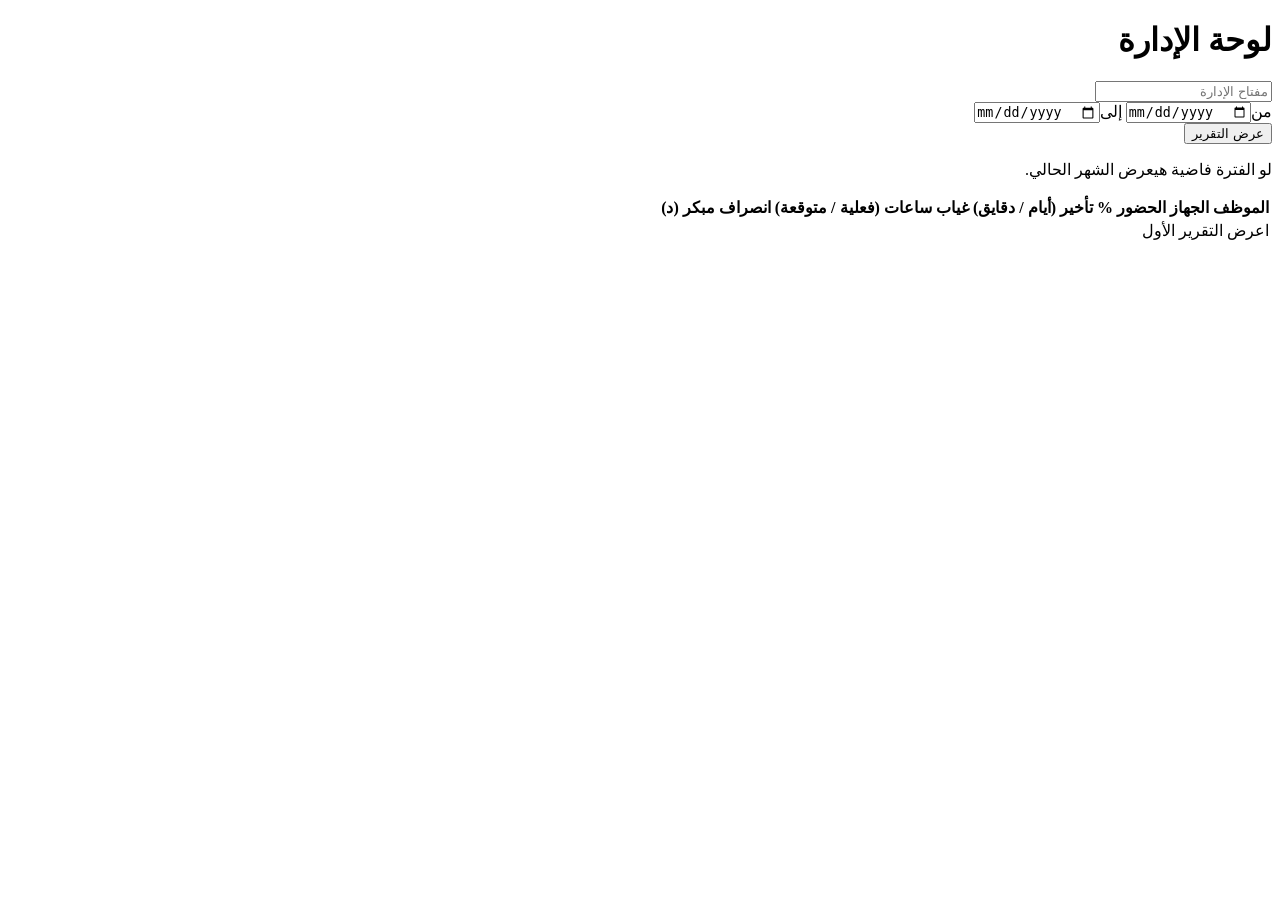
==== admin.html @ b4d0d69a "Add files via upload" ====
<!DOCTYPE html>
<html lang="ar" dir="rtl">
<head>
<meta charset="UTF-8">
<meta name="viewport" content="width=device-width, initial-scale=1">
<title>لوحة الإدارة</title>
<link href="https://fonts.googleapis.com/css2?family=Cairo:wght@400;600;700&display=swap" rel="stylesheet">
<link rel="stylesheet" href="css/style.css">
</head>
<body>
<div class="admin">
  <h1>لوحة الإدارة</h1>

  <div class="card">
    <div class="form">
      <input id="key" type="password" placeholder="مفتاح الإدارة">
      <div class="btn-row">
        <label class="field">من<input id="from" type="date"></label>
        <label class="field">إلى<input id="to" type="date"></label>
      </div>
      <button class="btn btn-primary" id="loadBtn">عرض التقرير</button>
    </div>
    <p class="muted small">لو الفترة فاضية هيعرض الشهر الحالي.</p>
  </div>

  <div class="card table-wrap">
    <table>
      <thead>
        <tr>
          <th>الموظف</th><th>الجهاز</th><th>الحضور %</th><th>تأخير (أيام / دقايق)</th>
          <th>غياب</th><th>ساعات (فعلية / متوقعة)</th><th>انصراف مبكر (د)</th><th></th>
        </tr>
      </thead>
      <tbody id="rows"><tr><td colspan="8" class="empty">اعرض التقرير الأول</td></tr></tbody>
    </table>
  </div>
</div>

<div class="busy" id="busy" hidden>
  <div class="spinner"></div>
  <p id="busyText">جاري التحميل...</p>
</div>
<div class="toast" id="toast"></div>

<script src="js/config.js"></script>
<script src="js/device.js"></script>
<script src="js/api.js"></script>
<script src="js/ui.js"></script>
<script>
// ملاحظة: $ و esc و toast و busy كلهم جايين من ui.js، فمش محتاجين نعرّفهم هنا تاني
const keyInput = document.querySelector('#key');
keyInput.value = sessionStorage.getItem('adminKey') || '';

document.querySelector('#loadBtn').addEventListener('click', async () => {
  const adminKey = keyInput.value.trim();
  if (!adminKey) return toast('اكتب مفتاح الإدارة', true);
  sessionStorage.setItem('adminKey', adminKey);

  busy(true, 'جاري تحميل التقرير...');
  try {
    const r = await api('adminReport', { adminKey, from: $('#from').value, to: $('#to').value });
    if (!r.ok) throw new Error(r.error);
    render(r.items, adminKey);
  } catch (err) {
    toast(err.message, true);
  } finally {
    busy(false);
  }
});

function render(items, adminKey) {
  const tbody = $('#rows');
  if (!items.length) {
    tbody.innerHTML = '<tr><td colspan="8" class="empty">لا يوجد موظفين نشطين</td></tr>';
    return;
  }
  tbody.innerHTML = items.map(e => {
    const s = e.summary;
    return `<tr>
      <td><b>${esc(e.name)}</b><br><small>${esc(e.code)} • ${esc(e.shiftStart)}</small></td>
      <td>${esc(e.deviceModel || '—')}</td>
      <td>${s.attendancePct}%</td>
      <td>${s.lateDays} / ${s.lateMinutes}</td>
      <td>${s.absentDays}</td>
      <td>${s.workedHours} / ${s.expectedHours}</td>
      <td>${s.earlyMinutes}</td>
      <td>${e.bound ? `<button class="mini" data-reset="${esc(e.id)}" data-key="${esc(adminKey)}">فك الجهاز</button>` : ''}</td>
    </tr>`;
  }).join('');
}

$('#rows').addEventListener('click', async e => {
  const btn = e.target.closest('[data-reset]');
  if (!btn) return;
  if (!confirm('تفك ربط الجهاز لهذا الموظف؟')) return;
  busy(true, 'جاري فك الربط...');
  try {
    const r = await api('resetDevice', { adminKey: btn.dataset.key, targetId: btn.dataset.reset });
    if (!r.ok) throw new Error(r.error);
    toast('تم فك ربط الجهاز');
    document.querySelector('#loadBtn').click();
  } catch (err) {
    toast(err.message, true);
  } finally {
    busy(false);
  }
});
</script>
</body>
</html>
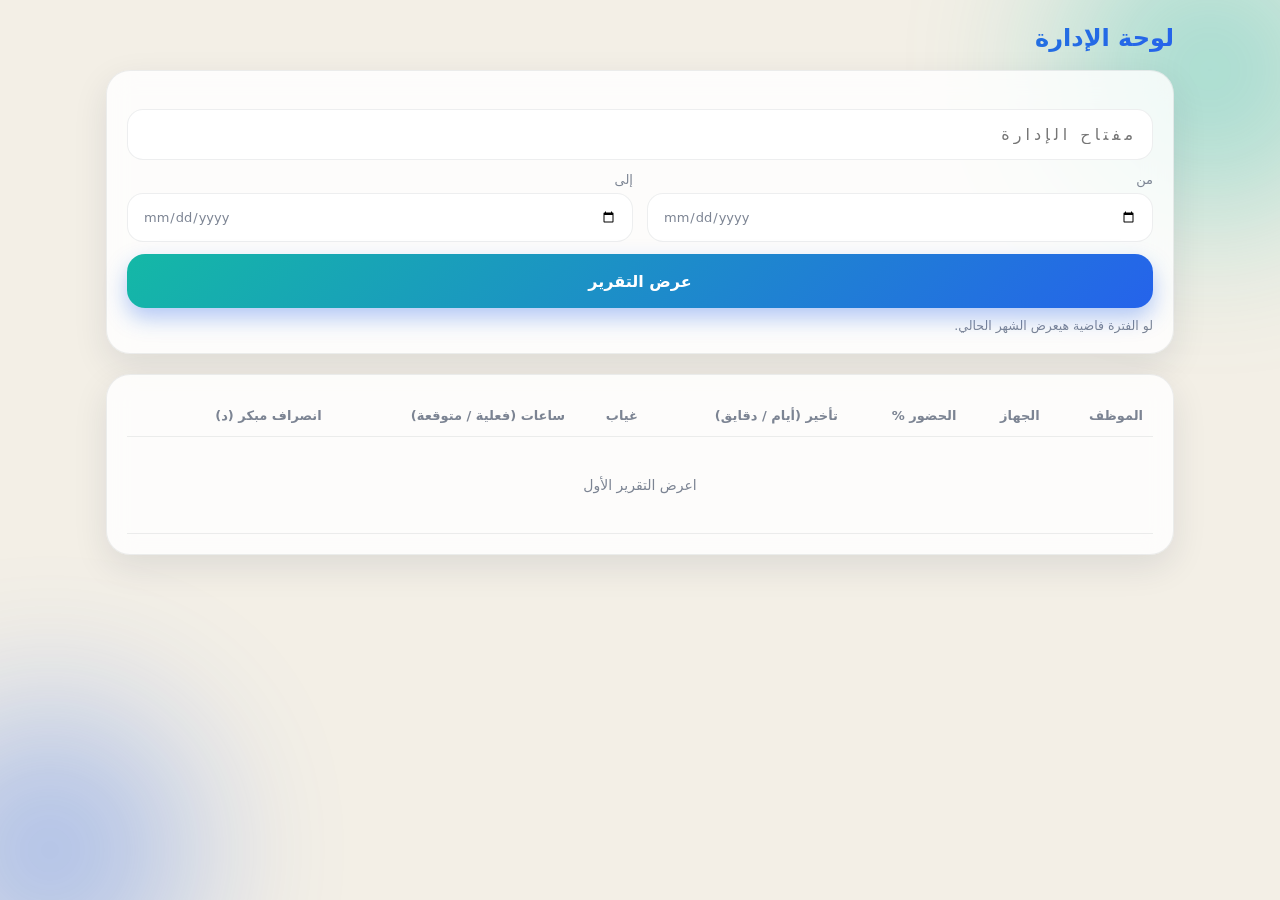
==== commit 6e554f9c: "Add files via upload" ====
--- a/admin.html
+++ b/admin.html
@@ -5,7 +5,206 @@
 <meta name="viewport" content="width=device-width, initial-scale=1">
 <title>لوحة الإدارة</title>
 <link href="https://fonts.googleapis.com/css2?family=Cairo:wght@400;600;700&display=swap" rel="stylesheet">
-<link rel="stylesheet" href="css/style.css">
+<style>
+:root{
+  --bg:#f3efe6; --card:rgba(255,255,255,.82); --solid:#fff; --ink:#1d2330; --muted:#7c8493;
+  --teal:#14b8a6; --teal-d:#0f766e; --blue:#2563eb; --orange:#f97316; --red:#ef4444; --green:#16a34a;
+  --line:rgba(30,40,60,.08); --shadow:0 12px 34px rgba(30,40,70,.10);
+  --g1:linear-gradient(135deg,#14b8a6,#2563eb); --g-in:linear-gradient(135deg,#10b981,#14b8a6);
+  --g-out:linear-gradient(135deg,#fb923c,#ef4444);
+}
+@media (prefers-color-scheme:dark){:root{
+  --bg:#0d1220; --card:rgba(26,33,52,.82); --solid:#1a2134; --ink:#eef1f8; --muted:#97a0b5;
+  --line:rgba(255,255,255,.08); --shadow:0 12px 34px rgba(0,0,0,.4)}}
+*{box-sizing:border-box;margin:0;padding:0;-webkit-tap-highlight-color:transparent}
+[hidden]{display:none!important}
+body{font-family:'Cairo',system-ui,sans-serif;background:var(--bg);color:var(--ink);min-height:100vh;overflow-x:hidden}
+body::before,body::after{content:"";position:fixed;z-index:-1;border-radius:50%;filter:blur(80px);opacity:.35}
+body::before{width:300px;height:300px;background:#14b8a6;top:-80px;right:-80px}
+body::after{width:280px;height:280px;background:#2563eb;bottom:-90px;left:-90px}
+button,input,select,textarea{font:inherit;color:inherit}
+button{position:relative;overflow:hidden}
+
+#app{max-width:440px;margin:0 auto;min-height:100vh;padding:18px 16px 124px}
+.view{display:none}
+.view.active{display:block}
+.view.active>*{animation:rise .5s cubic-bezier(.2,.8,.2,1) both}
+.view.active>*:nth-child(2){animation-delay:.06s}.view.active>*:nth-child(3){animation-delay:.12s}
+.view.active>*:nth-child(4){animation-delay:.18s}.view.active>*:nth-child(5){animation-delay:.24s}
+@keyframes rise{from{opacity:0;transform:translateY(18px)}to{opacity:1;transform:none}}
+.guest .bottomnav{display:none}
+
+.glass,.card{background:var(--card);backdrop-filter:blur(14px);-webkit-backdrop-filter:blur(14px);
+  border:1px solid var(--line);border-radius:24px;box-shadow:var(--shadow)}
+.card{padding:20px;margin-bottom:20px}
+.card h3{font-size:16px;margin-bottom:14px}
+.section{font-size:16px;font-weight:700;margin:6px 2px 12px}
+.muted{color:var(--muted);font-size:14px}.small{font-size:12.5px;margin-top:10px}
+
+/* Hero */
+.hero{background:var(--g1);color:#fff;border-radius:30px;padding:20px;margin-bottom:20px;position:relative;overflow:hidden;
+  box-shadow:0 18px 40px rgba(37,99,235,.35)}
+.hero::before,.hero::after{content:"";position:absolute;border-radius:50%;background:rgba(255,255,255,.12)}
+.hero::before{width:190px;height:190px;top:-70px;left:-50px}
+.hero::after{width:120px;height:120px;bottom:-40px;right:-20px}
+.hero>*{position:relative;z-index:1}
+.hero-top{display:flex;align-items:center;gap:12px}
+.hello{flex:1}.hello p{opacity:.85;font-size:13px}.hello h2{font-size:17px;font-weight:700}
+.clock{font-size:54px;font-weight:700;letter-spacing:1px;text-align:center;margin-top:16px;direction:ltr;
+  font-variant-numeric:tabular-nums;text-shadow:0 4px 18px rgba(0,0,0,.2)}
+.date{text-align:center;opacity:.9;font-size:14px}
+.chip{display:block;width:max-content;margin:14px auto 0;padding:7px 16px;border-radius:99px;
+  background:rgba(255,255,255,.2);backdrop-filter:blur(8px);font-size:13px;font-weight:600}
+.chip.in{background:rgba(16,185,129,.9)}.chip.out{background:rgba(249,115,22,.9)}
+.chip::before{content:"";display:inline-block;width:8px;height:8px;border-radius:50%;background:#fff;margin-inline-end:8px;
+  animation:pulse 1.6s infinite}
+@keyframes pulse{50%{opacity:.3;transform:scale(1.6)}}
+
+.avatar{width:50px;height:50px;border-radius:50%;overflow:hidden;flex:none;display:grid;place-items:center;
+  background:rgba(255,255,255,.25);color:#fff;font-weight:700;border:2px solid rgba(255,255,255,.6)}
+.avatar img{width:100%;height:100%;object-fit:cover}
+.avatar.big{width:92px;height:92px;font-size:30px;margin:0 auto 12px;background:var(--g1);border-color:var(--solid)}
+.drawer .avatar{background:var(--g1)}
+
+.icon-btn{width:44px;height:44px;border-radius:15px;border:0;background:rgba(255,255,255,.2);color:inherit;
+  display:grid;place-items:center;cursor:pointer;flex:none;backdrop-filter:blur(8px)}
+.subbar .icon-btn{background:var(--card);box-shadow:var(--shadow)}
+.icon-btn svg{width:20px;height:20px}
+.topbar,.subbar{display:flex;align-items:center;gap:12px;margin-bottom:20px}
+.subbar h2{font-size:19px}
+
+/* Buttons */
+.btn{height:54px;border-radius:18px;border:1.5px solid var(--line);background:var(--solid);font-weight:700;font-size:16px;
+  cursor:pointer;transition:transform .15s,box-shadow .2s,opacity .2s;width:100%;display:flex;align-items:center;justify-content:center;gap:8px}
+.btn svg{width:22px;height:22px}
+.btn:active{transform:scale(.96)}
+.btn:disabled{opacity:.4;cursor:not-allowed;filter:grayscale(.6)}
+.btn-primary{background:var(--g1);border:0;color:#fff;box-shadow:0 10px 22px rgba(37,99,235,.35)}
+.btn-outline{background:transparent}
+.btn-row{display:grid;grid-template-columns:1fr 1fr;gap:14px}
+.punch .btn{height:92px;flex-direction:column;border:0;color:#fff;font-size:18px;border-radius:24px;gap:6px}
+.punch .btn svg{width:30px;height:30px}
+.punch .btn-in{background:var(--g-in);box-shadow:0 12px 26px rgba(16,185,129,.4)}
+.punch .btn-out{background:var(--g-out);box-shadow:0 12px 26px rgba(249,115,22,.4)}
+.punch .btn:not(:disabled):not(:active){animation:float 3s ease-in-out infinite}
+.punch .btn-out:not(:disabled){animation-delay:.4s}
+@keyframes float{50%{transform:translateY(-3px)}}
+.hints{display:grid;grid-template-columns:1fr 1fr;gap:12px;margin-top:12px;font-size:12.5px;color:var(--muted);text-align:center;min-height:18px}
+.ripple{position:absolute;border-radius:50%;background:rgba(255,255,255,.5);transform:scale(0);animation:rp .6s linear;pointer-events:none}
+@keyframes rp{to{transform:scale(4);opacity:0}}
+
+/* Stats */
+.sumrow{display:flex;align-items:center;gap:18px}
+.ring{width:112px;height:112px;flex:none;position:relative}
+.ring svg{width:100%;height:100%;transform:rotate(-90deg)}
+.ring circle{fill:none;stroke-width:10;stroke-linecap:round}
+.ring .bg{stroke:var(--line)}
+.ring .fg{stroke:url(#rg);stroke-dasharray:264;stroke-dashoffset:264;transition:stroke-dashoffset 1.2s cubic-bezier(.2,.8,.2,1)}
+.ring b{position:absolute;inset:0;display:grid;place-items:center;font-size:22px}
+.stats{flex:1;display:grid;grid-template-columns:1fr 1fr;gap:10px}
+.stat{background:var(--solid);border:1px solid var(--line);border-radius:16px;padding:10px;text-align:center;display:flex;flex-direction:column;gap:2px}
+.stat b{font-size:19px;background:var(--g1);-webkit-background-clip:text;background-clip:text;color:transparent}
+.stat span{font-size:12px;color:var(--muted)}.stat small{font-size:10.5px;color:var(--muted)}
+
+.grid{display:grid;grid-template-columns:1fr 1fr;gap:14px}
+.qcard{position:relative;height:112px;border:1px solid var(--line);border-radius:24px;background:var(--card);backdrop-filter:blur(14px);
+  box-shadow:var(--shadow);display:flex;flex-direction:column;align-items:center;justify-content:center;gap:10px;
+  font-weight:600;cursor:pointer;transition:transform .2s;color:var(--ink)}
+.qcard:active{transform:scale(.95)}
+.qcard [data-ic]{width:46px;height:46px;border-radius:16px;display:grid;place-items:center;color:#fff}
+.qcard:nth-child(1) [data-ic]{background:var(--g-in)}.qcard:nth-child(2) [data-ic]{background:linear-gradient(135deg,#8b5cf6,#6366f1)}
+.qcard:nth-child(3) [data-ic]{background:var(--g-out)}.qcard:nth-child(4) [data-ic]{background:linear-gradient(135deg,#0ea5e9,#2563eb)}
+.qcard svg{width:24px;height:24px}
+.badge{position:absolute;top:10px;inset-inline-end:12px;min-width:24px;height:24px;border-radius:12px;background:var(--red);
+  color:#fff;font-size:12px;display:grid;place-items:center;padding:0 6px;box-shadow:0 4px 10px rgba(239,68,68,.5);animation:pulse 2s infinite}
+
+/* Bottom nav */
+.bottomnav{position:fixed;bottom:14px;left:50%;transform:translateX(-50%);width:min(408px,calc(100% - 32px));height:70px;
+  background:var(--card);backdrop-filter:blur(18px);border:1px solid var(--line);border-radius:28px;
+  box-shadow:0 14px 36px rgba(20,30,60,.22);display:flex;align-items:center;justify-content:space-around;z-index:20}
+.bottomnav button{background:none;border:0;width:60px;height:50px;color:var(--muted);display:grid;place-items:center;cursor:pointer;border-radius:16px}
+.bottomnav button:active{background:var(--line)}
+.bottomnav svg{width:25px;height:25px}
+.bottomnav .fab{width:64px;height:64px;border-radius:50%;background:var(--g1);color:#fff;margin-top:-34px;
+  box-shadow:0 12px 26px rgba(37,99,235,.5);border:4px solid var(--bg)}
+.bottomnav .fab svg{width:28px;height:28px;color:#fff}
+
+/* Drawer */
+.overlay{position:fixed;inset:0;background:rgba(10,15,30,.5);backdrop-filter:blur(3px);opacity:0;pointer-events:none;transition:.3s;z-index:30}
+.overlay.show{opacity:1;pointer-events:auto}
+.drawer{position:fixed;top:0;bottom:0;right:0;width:min(330px,86%);background:var(--bg);padding:28px 16px;
+  transform:translateX(105%);transition:transform .35s cubic-bezier(.2,.8,.2,1);z-index:40;display:flex;flex-direction:column;
+  box-shadow:-20px 0 50px rgba(0,0,0,.25);border-radius:30px 0 0 30px}
+.drawer.open{transform:none}
+.dhead{display:flex;align-items:center;gap:12px;margin-bottom:24px;padding:14px;border-radius:22px;background:var(--card)}
+.dhead h3{font-size:16px}
+.menu{display:flex;flex-direction:column;gap:4px;flex:1;overflow:auto}
+.menu button{width:100%;display:flex;align-items:center;gap:14px;padding:13px 14px;border:0;background:transparent;
+  border-radius:16px;font-size:15px;cursor:pointer;text-align:start;transition:.2s}
+.menu button:active,.menu button:hover{background:var(--card);transform:translateX(-4px)}
+.menu [data-ic]{width:38px;height:38px;border-radius:12px;display:grid;place-items:center;background:var(--card);color:var(--teal-d)}
+.menu svg{width:20px;height:20px}
+.menu button:last-child{color:var(--red)}.menu button:last-child [data-ic]{color:var(--red)}
+.version{text-align:center;color:var(--teal-d);font-size:13px;direction:ltr;padding-top:10px}
+
+/* Lists */
+.list{display:flex;flex-direction:column;gap:12px}
+.item{display:flex;align-items:center;gap:12px;background:var(--card);backdrop-filter:blur(12px);border:1px solid var(--line);
+  border-radius:20px;padding:14px;box-shadow:var(--shadow);animation:rise .4s both}
+.item-ic{width:46px;height:46px;border-radius:15px;background:var(--g-in);color:#fff;display:grid;place-items:center;flex:none}
+.item-ic svg{width:21px;height:21px}.item-ic.out{background:var(--g-out)}
+.grow{flex:1;min-width:0}.grow b{display:block;font-size:15px;margin-bottom:2px}
+.grow small{display:block;color:var(--muted);font-size:12.5px;overflow:hidden;text-overflow:ellipsis;white-space:nowrap}
+.tag{font-size:12px;background:rgba(16,185,129,.15);padding:5px 11px;border-radius:10px;color:var(--green);font-weight:600;flex:none}
+.tag.warn{background:rgba(249,115,22,.15);color:var(--orange)}
+.empty{text-align:center;color:var(--muted);padding:40px 10px}
+#newReqBtn{margin-bottom:16px}
+
+.info{display:grid;gap:10px;margin-top:18px}
+.info div{display:flex;justify-content:space-between;background:var(--solid);border:1px solid var(--line);border-radius:16px;padding:13px 15px}
+.info span{color:var(--muted);font-size:14px}.info b{font-size:14px}
+
+/* Login */
+.login{min-height:88vh;display:grid;place-items:center}
+.login-card{width:100%;max-width:380px;text-align:center;padding:30px 22px}
+.login-card h1{font-size:25px;margin-bottom:6px}
+.logo{width:76px;height:76px;margin:0 auto 16px;border-radius:26px;background:var(--g1);color:#fff;display:grid;place-items:center;
+  box-shadow:0 14px 30px rgba(37,99,235,.45);animation:float 3s ease-in-out infinite}
+.logo svg{width:36px;height:36px}
+.form{display:flex;flex-direction:column;gap:12px;margin-top:18px}
+input,select,textarea{width:100%;padding:15px;border-radius:16px;border:1.5px solid var(--line);background:var(--solid);outline:none;transition:.2s}
+input:focus,select:focus,textarea:focus{border-color:var(--teal);box-shadow:0 0 0 4px rgba(20,184,166,.18)}
+textarea{resize:vertical}input[type=password]{letter-spacing:4px}
+.field{display:flex;flex-direction:column;gap:6px;font-size:13px;color:var(--muted)}
+
+.sheet-wrap{position:fixed;inset:0;background:rgba(10,15,30,.5);backdrop-filter:blur(3px);display:none;align-items:flex-end;justify-content:center;z-index:50}
+.sheet-wrap.show{display:flex}
+.sheet{background:var(--bg);width:100%;max-width:440px;border-radius:30px 30px 0 0;padding:24px 20px 30px;animation:up .35s cubic-bezier(.2,.8,.2,1)}
+@keyframes up{from{transform:translateY(60px);opacity:0}}
+.sheet h3{margin-bottom:4px;font-size:18px}
+
+.toast{position:fixed;top:18px;left:50%;transform:translate(-50%,-140px);background:var(--ink);color:var(--bg);
+  padding:13px 20px;border-radius:18px;font-size:14px;font-weight:600;z-index:99;transition:transform .4s cubic-bezier(.2,.8,.2,1);
+  max-width:90%;text-align:center;box-shadow:0 14px 34px rgba(0,0,0,.3)}
+.toast.show{transform:translate(-50%,0)}.toast.err{background:#dc2626;color:#fff}
+.busy{position:fixed;inset:0;background:rgba(10,15,30,.45);backdrop-filter:blur(6px);display:flex;flex-direction:column;
+  align-items:center;justify-content:center;gap:14px;z-index:90;font-weight:600;color:#fff}
+.spinner{width:48px;height:48px;border:4px solid rgba(255,255,255,.3);border-top-color:#fff;border-radius:50%;animation:spin .8s linear infinite}
+@keyframes spin{to{transform:rotate(360deg)}}
+
+/* Admin */
+.admin{max-width:1100px;margin:0 auto;padding:24px 16px}
+.admin h1{font-size:24px;margin-bottom:18px;background:var(--g1);-webkit-background-clip:text;background-clip:text;color:transparent}
+.table-wrap{overflow-x:auto}
+table{width:100%;border-collapse:collapse;font-size:14px}
+th,td{padding:13px 10px;border-bottom:1px solid var(--line);text-align:start;vertical-align:middle}
+th{color:var(--muted);font-weight:600;font-size:13px;white-space:nowrap}
+tbody tr:hover{background:var(--line)}
+.mini{padding:8px 12px;border-radius:10px;border:1px solid var(--line);background:var(--solid);cursor:pointer;font-size:13px}
+.mini:hover{border-color:var(--red);color:var(--red)}
+@media (prefers-reduced-motion:reduce){*{animation:none!important;transition:none!important}}
+
+</style>
 </head>
 <body>
 <div class="admin">
@@ -41,11 +240,140 @@
   <p id="busyText">جاري التحميل...</p>
 </div>
 <div class="toast" id="toast"></div>
-
-<script src="js/config.js"></script>
-<script src="js/device.js"></script>
-<script src="js/api.js"></script>
-<script src="js/ui.js"></script>
+<script>
+// ضع هنا رابط Web App بتاع Apps Script (بعد Deploy)
+const CONFIG = {
+  API_URL: 'https://script.google.com/macros/s/AKfycbyk39spHiuA5EM5tqOX-6JwND_vV5ZJsB-PcnGDjaSRjhNiVBAwotqXuGyYipDhf-ffHg/exec',
+  STATUS_PENDING: 'قيد المراجعة',
+  TASK_DONE: 'مكتملة'
+};
+
+// معرّف ثابت للمتصفح على الجهاز ده (بيتخزن في localStorage)
+function getDeviceId() {
+  let id = localStorage.getItem('deviceId');
+  if (!id) {
+    id = (crypto.randomUUID ? crypto.randomUUID() : Date.now().toString(36) + Math.random().toString(36).slice(2));
+    localStorage.setItem('deviceId', id);
+  }
+  return id;
+}
+
+// موديل الموبايل من الـ User-Agent (مثال: SM-S918B)
+function getDeviceModel() {
+  const ua = navigator.userAgent;
+  const m = ua.match(/Android[^;]*;\s*([^;)]+?)\s*(?:Build|\))/i);
+  if (m && m[1] && m[1] !== 'K') return m[1].trim();
+  if (/iPhone/i.test(ua)) return 'iPhone';
+  if (/Windows/i.test(ua)) return 'Windows PC';
+  return 'Unknown';
+}
+
+// كل طلب بيبعت معاه معرّف الجهاز والموديل تلقائياً
+async function api(action, params = {}) {
+  const url = new URL(CONFIG.API_URL);
+  url.searchParams.set('action', action);
+  url.searchParams.set('deviceId', getDeviceId());
+  url.searchParams.set('deviceModel', getDeviceModel());
+  Object.entries(params).forEach(([k, v]) => {
+    if (v !== undefined && v !== null) url.searchParams.set(k, v);
+  });
+
+  let res;
+  try {
+    res = await fetch(url);
+  } catch {
+    throw new Error('تعذر الاتصال بالسيرفر، تأكد من الإنترنت');
+  }
+  if (!res.ok) throw new Error('السيرفر بيرجع خطأ');
+  return res.json();
+}
+
+function getPosition() {
+  return new Promise((resolve, reject) => {
+    if (!navigator.geolocation) return reject(new Error('المتصفح لا يدعم تحديد الموقع'));
+    navigator.geolocation.getCurrentPosition(
+      p => resolve(p.coords),
+      err => reject(new Error(
+        err.code === 1 ? 'يرجى السماح بصلاحية الموقع للمتصفح' :
+        err.code === 2 ? 'تعذر تحديد موقعك، تأكد إن GPS مفعّل' :
+        'انتهت مهلة تحديد الموقع، حاول مرة أخرى'
+      )),
+      { enableHighAccuracy: true, timeout: 20000, maximumAge: 0 }
+    );
+  });
+}
+
+const $ = s => document.querySelector(s);
+
+const esc = s => String(s ?? '').replace(/[&<>"']/g, c =>
+  ({ '&': '&amp;', '<': '&lt;', '>': '&gt;', '"': '&quot;', "'": '&#39;' }[c]));
+
+const P = {
+  home: '<path d="M3 11l9-8 9 8v9a1 1 0 0 1-1 1h-5v-6H9v6H4a1 1 0 0 1-1-1z"/>',
+  menu: '<path d="M3 6h18M3 12h18M3 18h18"/>',
+  plus: '<path d="M12 5v14M5 12h14"/>',
+  bell: '<path d="M18 8a6 6 0 0 0-12 0c0 7-3 9-3 9h18s-3-2-3-9"/><path d="M13.7 21a2 2 0 0 1-3.4 0"/>',
+  clock: '<circle cx="12" cy="12" r="9"/><path d="M12 7v5l3 2"/>',
+  login: '<path d="M15 3h4a2 2 0 0 1 2 2v14a2 2 0 0 1-2 2h-4M10 17l5-5-5-5M15 12H3"/>',
+  logout: '<path d="M9 21H5a2 2 0 0 1-2-2V5a2 2 0 0 1 2-2h4M16 17l5-5-5-5M21 12H9"/>',
+  doc: '<path d="M14 2H6a2 2 0 0 0-2 2v16a2 2 0 0 0 2 2h12a2 2 0 0 0 2-2V8z"/><path d="M14 2v6h6M8 13h8M8 17h8"/>',
+  task: '<path d="M9 11l3 3L22 4"/><path d="M21 12v7a2 2 0 0 1-2 2H5a2 2 0 0 1-2-2V5a2 2 0 0 1 2-2h11"/>',
+  user: '<circle cx="12" cy="8" r="4"/><path d="M4 21a8 8 0 0 1 16 0"/>',
+  globe: '<circle cx="12" cy="12" r="9"/><path d="M3 12h18M12 3a14 14 0 0 1 0 18M12 3a14 14 0 0 0 0 18"/>',
+  leave: '<rect x="3" y="4" width="18" height="18" rx="2"/><path d="M16 2v4M8 2v4M3 10h18"/>',
+  money: '<rect x="2" y="6" width="20" height="12" rx="2"/><circle cx="12" cy="12" r="2.5"/>',
+  back: '<path d="M9 18l6-6-6-6"/>'
+};
+
+const ic = n => `<svg viewBox="0 0 24 24" fill="none" stroke="currentColor" stroke-width="2"
+  stroke-linecap="round" stroke-linejoin="round" aria-hidden="true">${P[n] || ''}</svg>`;
+
+function paintIcons(root = document) {
+  root.querySelectorAll('[data-ic]').forEach(el => el.innerHTML = ic(el.dataset.ic));
+}
+
+function toast(msg, isErr = false) {
+  const t = $('#toast');
+  if (!t) return alert(msg);
+  t.textContent = msg;
+  t.classList.toggle('err', isErr);
+  t.classList.add('show');
+  clearTimeout(toast.timer);
+  toast.timer = setTimeout(() => t.classList.remove('show'), 3500);
+}
+
+function busy(on, text = 'جاري التحميل...') {
+  const b = $('#busy');
+  if (!b) return;
+  $('#busyText').textContent = text;
+  b.hidden = !on;
+}
+
+function setBadge(sel, n) {
+  const b = $(sel);
+  b.hidden = !n;
+  b.textContent = n;
+}
+
+function avatarHTML(e) {
+  if (e.avatar) return `<img src="${esc(e.avatar)}" alt="">`;
+  const initials = (e.name || '?').trim().split(/\s+/).slice(0, 2).map(w => w[0]).join('');
+  return `<span>${esc(initials)}</span>`;
+}
+
+function row(icon, title, sub, tag = '', iconCls = '', tagCls = '') {
+  return `
+    <div class="item">
+      <div class="item-ic ${iconCls}">${ic(icon)}</div>
+      <div class="grow"><b>${esc(title)}</b><small>${esc(sub)}</small></div>
+      ${tag ? `<span class="tag ${tagCls}">${esc(tag)}</span>` : ''}
+    </div>`;
+}
+
+const stat = (v, label, sub = '') =>
+  `<div class="stat"><b>${esc(v)}</b><span>${esc(label)}</span>${sub ? `<small>${esc(sub)}</small>` : ''}</div>`;
+
+</script>
 <script>
 // ملاحظة: $ و esc و toast و busy كلهم جايين من ui.js، فمش محتاجين نعرّفهم هنا تاني
 const keyInput = document.querySelector('#key');
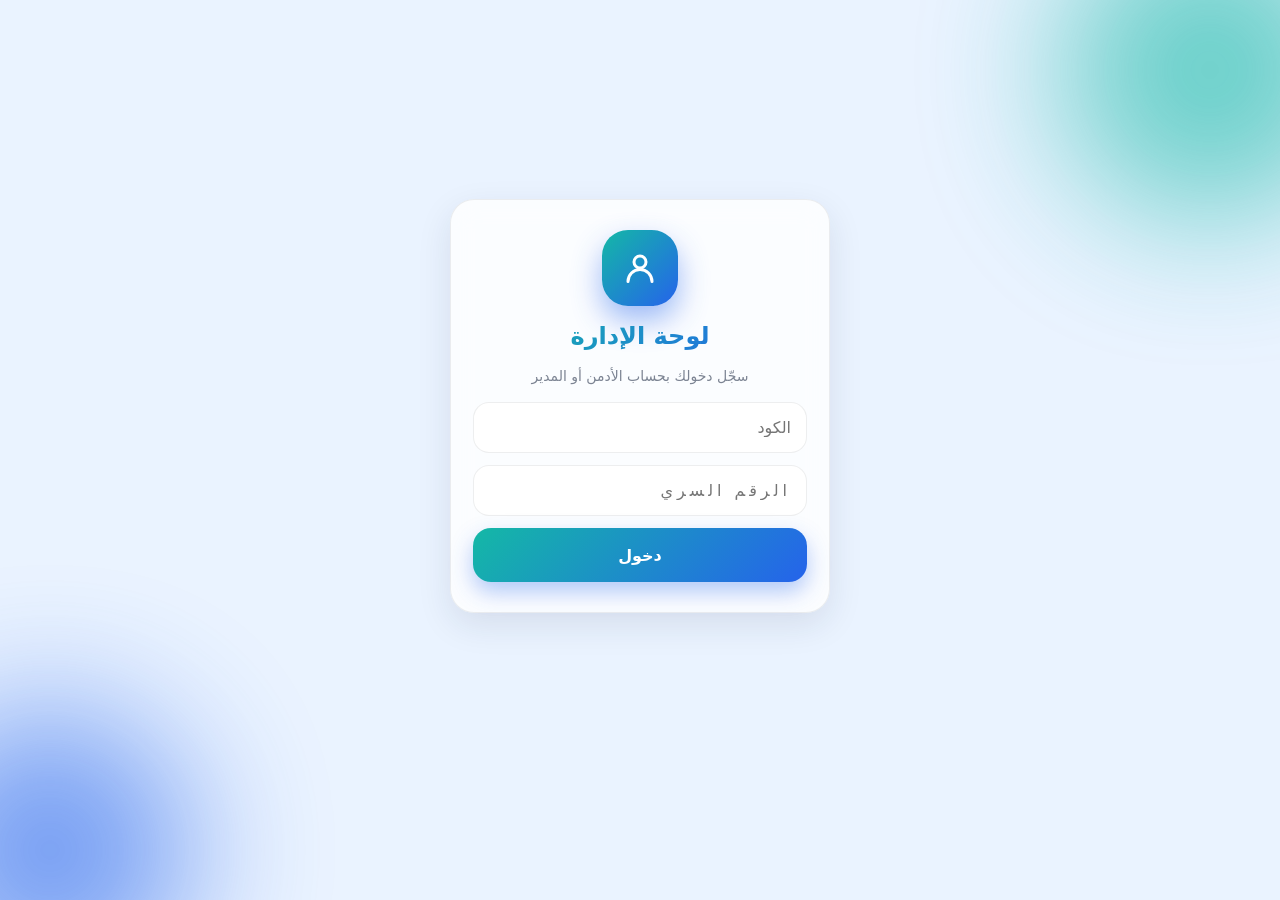
==== commit d43ea78e: "Add files via upload" ====
--- a/admin.html
+++ b/admin.html
@@ -2,24 +2,21 @@
 <html lang="ar" dir="rtl">
 <head>
 <meta charset="UTF-8">
-<meta name="viewport" content="width=device-width, initial-scale=1">
+<meta name="viewport" content="width=device-width, initial-scale=1, viewport-fit=cover">
 <title>لوحة الإدارة</title>
 <link href="https://fonts.googleapis.com/css2?family=Cairo:wght@400;600;700&display=swap" rel="stylesheet">
 <style>
 :root{
-  --bg:#f3efe6; --card:rgba(255,255,255,.82); --solid:#fff; --ink:#1d2330; --muted:#7c8493;
+  --bg:#eaf3ff; --card:rgba(255,255,255,.82); --solid:#fff; --ink:#1d2330; --muted:#7c8493;
   --teal:#14b8a6; --teal-d:#0f766e; --blue:#2563eb; --orange:#f97316; --red:#ef4444; --green:#16a34a;
   --line:rgba(30,40,60,.08); --shadow:0 12px 34px rgba(30,40,70,.10);
   --g1:linear-gradient(135deg,#14b8a6,#2563eb); --g-in:linear-gradient(135deg,#10b981,#14b8a6);
   --g-out:linear-gradient(135deg,#fb923c,#ef4444);
 }
-@media (prefers-color-scheme:dark){:root{
-  --bg:#0d1220; --card:rgba(26,33,52,.82); --solid:#1a2134; --ink:#eef1f8; --muted:#97a0b5;
-  --line:rgba(255,255,255,.08); --shadow:0 12px 34px rgba(0,0,0,.4)}}
 *{box-sizing:border-box;margin:0;padding:0;-webkit-tap-highlight-color:transparent}
 [hidden]{display:none!important}
 body{font-family:'Cairo',system-ui,sans-serif;background:var(--bg);color:var(--ink);min-height:100vh;overflow-x:hidden}
-body::before,body::after{content:"";position:fixed;z-index:-1;border-radius:50%;filter:blur(80px);opacity:.35}
+body::before,body::after{content:"";position:fixed;z-index:-1;border-radius:50%;filter:blur(70px);opacity:.6}
 body::before{width:300px;height:300px;background:#14b8a6;top:-80px;right:-80px}
 body::after{width:280px;height:280px;background:#2563eb;bottom:-90px;left:-90px}
 button,input,select,textarea{font:inherit;color:inherit}
@@ -204,47 +201,70 @@
 .mini:hover{border-color:var(--red);color:var(--red)}
 @media (prefers-reduced-motion:reduce){*{animation:none!important;transition:none!important}}
 
+.tag.bad{background:rgba(239,68,68,.14);color:var(--red)}
+.paynet{text-align:center;background:var(--g1);color:#fff;border-radius:22px;padding:18px;margin-bottom:14px;box-shadow:0 12px 26px rgba(37,99,235,.35)}
+.paynet small{opacity:.9}.paynet b{display:block;font-size:32px}
+.neg{color:var(--red)}.pos{color:var(--green)}
+@media(min-width:760px){#app{max-width:560px}.bottomnav{width:520px}.sheet-wrap{align-items:center}.sheet{border-radius:28px}}
+/* لوحة الإدارة */
+.admin{max-width:1180px}
+.ahead{display:flex;justify-content:space-between;align-items:center;gap:12px;margin-bottom:16px;flex-wrap:wrap}
+.ahead h1{margin:0}
+.acts{display:flex;gap:8px;align-items:center}
+.tabs{display:flex;gap:8px;overflow-x:auto;margin-bottom:18px;padding-bottom:4px}
+.tab{padding:11px 22px;border-radius:99px;border:1px solid var(--line);background:var(--card);cursor:pointer;font-weight:700;white-space:nowrap}
+.tab.on{background:var(--g1);color:#fff;border:0;box-shadow:0 8px 20px rgba(37,99,235,.3)}
+.filters{display:flex;gap:12px;align-items:flex-end;flex-wrap:wrap}
+.filters .btn{width:auto;padding:0 22px;height:48px}
+.pct{font-weight:700;color:var(--teal-d)}
+.mini{text-decoration:none;color:inherit;display:inline-block}
+.mini.ok{color:var(--green);border-color:var(--green)}.mini.no{color:var(--red);border-color:var(--red)}
+.rq{align-items:flex-start}.rq .acts{flex-direction:column}
+.wrap{white-space:normal!important}
+.fgrid{display:grid;grid-template-columns:repeat(auto-fit,minmax(150px,1fr));gap:12px;margin:14px 0}
+.perms{display:flex;flex-wrap:wrap;gap:12px;margin:12px 0;font-size:14px}.perms input{width:auto}
+tfoot td{font-weight:700;background:var(--line)}
+.sheet.wide{max-width:660px;max-height:92vh;overflow:auto}
+.login-card .field{text-align:start}
+
 </style>
 </head>
 <body>
-<div class="admin">
-  <h1>لوحة الإدارة</h1>
-
-  <div class="card">
-    <div class="form">
-      <input id="key" type="password" placeholder="مفتاح الإدارة">
-      <div class="btn-row">
-        <label class="field">من<input id="from" type="date"></label>
-        <label class="field">إلى<input id="to" type="date"></label>
-      </div>
-      <button class="btn btn-primary" id="loadBtn">عرض التقرير</button>
-    </div>
-    <p class="muted small">لو الفترة فاضية هيعرض الشهر الحالي.</p>
-  </div>
-
-  <div class="card table-wrap">
-    <table>
-      <thead>
-        <tr>
-          <th>الموظف</th><th>الجهاز</th><th>الحضور %</th><th>تأخير (أيام / دقايق)</th>
-          <th>غياب</th><th>ساعات (فعلية / متوقعة)</th><th>انصراف مبكر (د)</th><th></th>
-        </tr>
-      </thead>
-      <tbody id="rows"><tr><td colspan="8" class="empty">اعرض التقرير الأول</td></tr></tbody>
-    </table>
-  </div>
+<div class="admin" style="margin:0 auto;padding:20px 16px 60px">
+
+  <section id="a-login" hidden>
+    <div class="login"><div class="card login-card">
+      <div class="logo" data-ic="user"></div>
+      <h1>لوحة الإدارة</h1>
+      <p class="muted">سجّل دخولك بحساب الأدمن أو المدير</p>
+      <form id="lf" class="form">
+        <input id="lc" placeholder="الكود" required autocomplete="username">
+        <input id="lp" type="password" placeholder="الرقم السري" required autocomplete="current-password">
+        <button class="btn btn-primary" type="submit">دخول</button>
+      </form>
+    </div></div>
+  </section>
+
+  <section id="a-main" hidden>
+    <header class="ahead">
+      <div><h1 style="font-size:24px">لوحة الإدارة</h1><p class="muted" id="who"></p></div>
+      <div class="acts"><a class="mini" href="index.html">التطبيق</a><button class="mini" id="out">خروج</button></div>
+    </header>
+    <nav class="tabs" id="tabs"></nav>
+    <div id="pane"></div>
+  </section>
 </div>
 
-<div class="busy" id="busy" hidden>
-  <div class="spinner"></div>
-  <p id="busyText">جاري التحميل...</p>
-</div>
+<div class="sheet-wrap" id="sw"><form class="sheet wide form" id="eform"></form></div>
+<div class="busy" id="busy" hidden><div class="spinner"></div><p id="busyText">جاري التحميل...</p></div>
 <div class="toast" id="toast"></div>
 <script>
 // ضع هنا رابط Web App بتاع Apps Script (بعد Deploy)
 const CONFIG = {
   API_URL: 'https://script.google.com/macros/s/AKfycbyk39spHiuA5EM5tqOX-6JwND_vV5ZJsB-PcnGDjaSRjhNiVBAwotqXuGyYipDhf-ffHg/exec',
   STATUS_PENDING: 'قيد المراجعة',
+  APPROVED: 'مقبول',
+  REJECTED: 'مرفوض',
   TASK_DONE: 'مكتملة'
 };
 
@@ -274,6 +294,8 @@
   url.searchParams.set('action', action);
   url.searchParams.set('deviceId', getDeviceId());
   url.searchParams.set('deviceModel', getDeviceModel());
+  const s = JSON.parse(localStorage.getItem('emp') || 'null');
+  if (s && s.token) url.searchParams.set('token', s.token);
   Object.entries(params).forEach(([k, v]) => {
     if (v !== undefined && v !== null) url.searchParams.set(k, v);
   });
@@ -285,7 +307,9 @@
     throw new Error('تعذر الاتصال بالسيرفر، تأكد من الإنترنت');
   }
   if (!res.ok) throw new Error('السيرفر بيرجع خطأ');
-  return res.json();
+  const data = await res.json();
+  if (data && data.error === 'SESSION') { localStorage.removeItem('emp'); location.reload(); }
+  return data;
 }
 
 function getPosition() {
@@ -375,64 +399,180 @@
 
 </script>
 <script>
-// ملاحظة: $ و esc و toast و busy كلهم جايين من ui.js، فمش محتاجين نعرّفهم هنا تاني
-const keyInput = document.querySelector('#key');
-keyInput.value = sessionStorage.getItem('adminKey') || '';
-
-document.querySelector('#loadBtn').addEventListener('click', async () => {
-  const adminKey = keyInput.value.trim();
-  if (!adminKey) return toast('اكتب مفتاح الإدارة', true);
-  sessionStorage.setItem('adminKey', adminKey);
-
-  busy(true, 'جاري تحميل التقرير...');
+const TABS = { reports: 'التقرير', approve: 'الطلبات', payroll: 'الرواتب', employees: 'الموظفين' };
+const PERMS = ['reports', 'approve', 'payroll', 'employees', 'perms'];
+const PL = { reports: 'التقارير', approve: 'الموافقات', payroll: 'الرواتب', employees: 'الموظفين', perms: 'الصلاحيات' };
+const RL = { employee: 'موظف', manager: 'مدير', admin: 'أدمن' };
+const ST = ['قيد المراجعة', 'مقبول', 'مرفوض'];
+const f = n => Number(n || 0).toLocaleString('en');
+let me = null, reqs = [], emps = [], payRows = [];
+
+const store = () => JSON.parse(localStorage.getItem('emp') || 'null');
+const view = v => { $('#a-login').hidden = v !== 'login'; $('#a-main').hidden = v !== 'main'; };
+async function call(a, p) { const r = await api(a, p); if (!r.ok) throw new Error(r.error); return r; }
+const fail = (sel, e) => { $(sel).innerHTML = `<div class="empty">${esc(e.message)}</div>`; };
+
+async function boot() {
+  paintIcons();
+  const s = store();
+  if (!s || !s.token) return view('login');
+  try { const r = await call('me'); me = { ...s, ...r.employee }; localStorage.setItem('emp', JSON.stringify(me)); }
+  catch { return view('login'); }
+  const keys = Object.keys(TABS).filter(k => me.perms.includes(k));
+  if (!keys.length) { toast('الحساب ده مالوش صلاحيات إدارية', true); return view('login'); }
+  $('#who').textContent = me.name + ' • ' + RL[me.role];
+  $('#tabs').innerHTML = keys.map(k => `<button class="tab" data-tab="${k}">${TABS[k]}</button>`).join('');
+  view('main'); go(keys[0]);
+}
+function go(k) {
+  document.querySelectorAll('.tab').forEach(t => t.classList.toggle('on', t.dataset.tab === k));
+  ({ reports: tReports, approve: tRequests, payroll: tPayroll, employees: tEmployees })[k]();
+}
+
+$('#lf').addEventListener('submit', async e => {
+  e.preventDefault(); busy(true, 'جاري الدخول...');
   try {
-    const r = await api('adminReport', { adminKey, from: $('#from').value, to: $('#to').value });
-    if (!r.ok) throw new Error(r.error);
-    render(r.items, adminKey);
-  } catch (err) {
-    toast(err.message, true);
-  } finally {
-    busy(false);
-  }
+    const r = await call('login', { code: $('#lc').value.trim(), pin: $('#lp').value.trim() });
+    localStorage.setItem('emp', JSON.stringify({ ...r.employee, token: r.token }));
+    e.target.reset(); await boot();
+  } catch (err) { toast(err.message, true); } finally { busy(false); }
 });
-
-function render(items, adminKey) {
-  const tbody = $('#rows');
-  if (!items.length) {
-    tbody.innerHTML = '<tr><td colspan="8" class="empty">لا يوجد موظفين نشطين</td></tr>';
-    return;
-  }
-  tbody.innerHTML = items.map(e => {
-    const s = e.summary;
-    return `<tr>
-      <td><b>${esc(e.name)}</b><br><small>${esc(e.code)} • ${esc(e.shiftStart)}</small></td>
-      <td>${esc(e.deviceModel || '—')}</td>
-      <td>${s.attendancePct}%</td>
-      <td>${s.lateDays} / ${s.lateMinutes}</td>
-      <td>${s.absentDays}</td>
-      <td>${s.workedHours} / ${s.expectedHours}</td>
-      <td>${s.earlyMinutes}</td>
-      <td>${e.bound ? `<button class="mini" data-reset="${esc(e.id)}" data-key="${esc(adminKey)}">فك الجهاز</button>` : ''}</td>
-    </tr>`;
-  }).join('');
-}
-
-$('#rows').addEventListener('click', async e => {
-  const btn = e.target.closest('[data-reset]');
-  if (!btn) return;
-  if (!confirm('تفك ربط الجهاز لهذا الموظف؟')) return;
-  busy(true, 'جاري فك الربط...');
+$('#out').onclick = () => { localStorage.removeItem('emp'); location.reload(); };
+
+/* ---------- التقرير ---------- */
+function tReports() {
+  $('#pane').innerHTML = `<div class="card"><div class="filters">
+    <label class="field">من<input type="date" id="rf"></label><label class="field">إلى<input type="date" id="rt"></label>
+    <button class="btn btn-primary" id="rgo">عرض</button></div>
+    <p class="muted small">لو سبتهم فاضيين هيعرض الشهر الحالي.</p></div><div class="card table-wrap" id="rout"></div>`;
+  $('#rgo').onclick = loadReport; loadReport();
+}
+async function loadReport() {
+  $('#rout').innerHTML = '<div class="empty">جاري التحميل...</div>';
   try {
-    const r = await api('resetDevice', { adminKey: btn.dataset.key, targetId: btn.dataset.reset });
-    if (!r.ok) throw new Error(r.error);
-    toast('تم فك ربط الجهاز');
-    document.querySelector('#loadBtn').click();
-  } catch (err) {
-    toast(err.message, true);
-  } finally {
-    busy(false);
-  }
+    const r = await call('adminReport', { from: $('#rf').value, to: $('#rt').value });
+    $('#rout').innerHTML = r.items.length ? `<table><thead><tr><th>الموظف</th><th>الحضور %</th><th>حضور</th><th>غياب</th>
+      <th>تأخير (أيام / د)</th><th>ساعات (فعلية / متوقعة)</th><th>انصراف مبكر (د)</th></tr></thead><tbody>
+      ${r.items.map(e => { const s = e.summary; return `<tr><td><b>${esc(e.name)}</b><br><small>${esc(e.code)} • ${esc(e.deviceModel || 'غير مربوط')}</small></td>
+      <td><span class="pct">${s.attendancePct}%</span></td><td>${s.presentDays}</td><td>${s.absentDays}</td>
+      <td>${s.lateDays} / ${s.lateMinutes}</td><td>${s.workedHours} / ${s.expectedHours}</td><td>${s.earlyMinutes}</td></tr>`; }).join('')}
+      </tbody></table>` : '<div class="empty">لا يوجد موظفين</div>';
+  } catch (e) { fail('#rout', e); }
+}
+
+/* ---------- الطلبات ---------- */
+async function tRequests() {
+  $('#pane').innerHTML = `<div class="card"><select id="rsf"><option value="">كل الطلبات</option>
+    ${ST.map((s, i) => `<option ${i === 0 ? 'selected' : ''}>${s}</option>`).join('')}</select></div><div class="list" id="rlist"></div>`;
+  $('#rsf').onchange = drawReqs;
+  try { reqs = (await call('adminRequests')).items; drawReqs(); } catch (e) { fail('#rlist', e); }
+}
+function drawReqs() {
+  const q = $('#rsf').value, list = reqs.filter(r => !q || r.status === q);
+  $('#rlist').innerHTML = list.length ? list.map(r => `<div class="item rq"><div class="grow">
+    <b>${esc(r.name)} • ${esc(r.type)}</b><small class="wrap">${esc(r.details)}</small>
+    <small>${esc(r.createdAt)}${r.fromDate ? ' • من ' + esc(r.fromDate) + (r.toDate ? ' إلى ' + esc(r.toDate) : '') : ''}</small>
+    ${r.decidedBy ? `<small>${esc(r.status)} بواسطة ${esc(r.decidedBy)}${r.note ? ' — ' + esc(r.note) : ''}</small>` : ''}</div>
+    ${r.status === ST[0] ? `<div class="acts"><button class="mini ok" data-d="${esc(r.id)}" data-v="approve">قبول</button>
+    <button class="mini no" data-d="${esc(r.id)}" data-v="reject">رفض</button></div>`
+      : `<span class="tag ${r.status === ST[2] ? 'bad' : ''}">${esc(r.status)}</span>`}</div>`).join('')
+    : '<div class="empty">لا توجد طلبات</div>';
+}
+
+/* ---------- الرواتب ---------- */
+function tPayroll() {
+  $('#pane').innerHTML = `<div class="card"><div class="filters">
+    <label class="field">الشهر<input type="month" id="pm" value="${new Date().toISOString().slice(0, 7)}"></label>
+    <button class="btn btn-primary" id="pgo">احسب</button><button class="btn" id="pcsv">تصدير Excel</button><button class="btn" onclick="print()">طباعة</button></div>
+    <p class="muted small">اليومي = الراتب ÷ أيام الشغل في الشهر. بيتخصم الغياب والتأخير والانصراف المبكر، ويتضاف الإضافي (× معامل الموظف).
+    الإجازات والأذونات المقبولة مش بتتخصم.</p></div><div class="card table-wrap" id="pout"></div>`;
+  $('#pgo').onclick = loadPay; $('#pcsv').onclick = () => csv('payroll-' + $('#pm').value + '.csv');
+  loadPay();
+}
+async function loadPay() {
+  $('#pout').innerHTML = '<div class="empty">جاري الحساب...</div>';
+  try {
+    payRows = (await call('payroll', { month: $('#pm').value })).items;
+    const d = p => p.absentAmt + p.lateAmt + p.earlyAmt, sum = k => payRows.reduce((a, p) => a + (typeof k === 'function' ? k(p) : p[k]), 0);
+    $('#pout').innerHTML = payRows.length ? `<table><thead><tr><th>الموظف</th><th>الأساسي</th><th>حضور / غياب</th><th>تأخير (د)</th>
+      <th>إضافي (س)</th><th>الخصومات</th><th>الإضافي</th><th>الصافي</th></tr></thead><tbody>
+      ${payRows.map(p => `<tr><td><b>${esc(p.name)}</b>${p.missingOut ? `<br><small>${p.missingOut} يوم بدون انصراف</small>` : ''}</td><td>${f(p.base)}</td>
+      <td>${p.present} / <span class="neg">${p.absent}</span>${p.paidLeave ? ` (+${p.paidLeave} إجازة)` : ''}</td><td>${p.lateMin + p.earlyMin}</td>
+      <td>${p.otHours}</td><td class="neg">-${f(d(p))}</td><td class="pos">+${f(p.otAmt)}</td><td><b>${f(p.net)}</b></td></tr>`).join('')}
+      </tbody><tfoot><tr><td>الإجمالي</td><td>${f(sum('base'))}</td><td></td><td></td><td></td><td class="neg">-${f(sum(d))}</td>
+      <td class="pos">+${f(sum('otAmt'))}</td><td>${f(sum('net'))}</td></tr></tfoot></table>` : '<div class="empty">لا يوجد موظفين</div>';
+  } catch (e) { fail('#pout', e); }
+}
+function csv(name) {
+  const rows = [['الموظف', 'الأساسي', 'أيام الحضور', 'الغياب', 'إجازات', 'تأخير د', 'انصراف مبكر د', 'إضافي س', 'خصم غياب', 'خصم تأخير', 'خصم انصراف', 'إضافي', 'الصافي'],
+    ...payRows.map(p => [p.name, p.base, p.present, p.absent, p.paidLeave, p.lateMin, p.earlyMin, p.otHours, p.absentAmt, p.lateAmt, p.earlyAmt, p.otAmt, p.net])];
+  const b = new Blob(['\ufeff' + rows.map(r => r.map(c => `"${String(c).replace(/"/g, '""')}"`).join(',')).join('\n')], { type: 'text/csv' });
+  const a = document.createElement('a'); a.href = URL.createObjectURL(b); a.download = name; a.click();
+}
+
+/* ---------- الموظفين ---------- */
+async function tEmployees() { $('#pane').innerHTML = '<div class="card table-wrap" id="eout"></div>'; await loadEmps(); }
+async function loadEmps() {
+  try { emps = (await call('adminEmployees')).items; drawEmps(); } catch (e) { fail('#eout', e); }
+}
+function drawEmps() {
+  $('#eout').innerHTML = `<table><thead><tr><th>الموظف</th><th>الدور</th><th>الراتب</th><th>الميعاد</th><th>الجهاز</th><th>الحالة</th><th></th></tr></thead><tbody>
+    ${emps.map(e => `<tr><td><b>${esc(e.name)}</b><br><small>${esc(e.code)}</small></td>
+    <td>${RL[e.role]}${e.perms.length && e.role !== 'admin' ? `<br><small>${e.perms.map(p => PL[p]).join('، ')}</small>` : ''}</td>
+    <td>${f(e.baseSalary)}</td><td>${esc(e.shiftStart || '--')} • ${e.workHours}س</td><td>${esc(e.deviceModel || '—')}</td>
+    <td><span class="tag ${e.active ? '' : 'bad'}">${e.active ? 'نشط' : 'موقوف'}</span></td>
+    <td class="acts"><button class="mini" data-edit="${esc(e.id)}">تعديل</button>${e.bound ? `<button class="mini" data-reset="${esc(e.id)}">فك الجهاز</button>` : ''}</td></tr>`).join('')}
+    </tbody></table>`;
+}
+function openEdit(id) {
+  const e = emps.find(x => x.id === id), canP = me.perms.includes('perms');
+  const i = (k, l, t = 'text', v = e[k]) => `<label class="field">${l}<input name="${k}" type="${t}" ${t === 'number' ? 'step="any"' : ''} value="${esc(v ?? '')}"></label>`;
+  $('#eform').dataset.id = id;
+  $('#eform').innerHTML = `<h3>${esc(e.name)}</h3><div class="fgrid">
+    ${i('name', 'الاسم')}${i('code', 'الكود')}${i('pin', 'رقم سري جديد (اختياري)', 'text', '')}
+    ${i('baseSalary', 'الراتب الشهري', 'number')}${i('otRate', 'معامل الإضافي (1.5)', 'number')}${i('shiftStart', 'ميعاد الحضور', 'time')}
+    ${i('workHours', 'ساعات الشغل', 'number')}${i('graceMin', 'فترة السماح (د)', 'number')}${i('radius', 'النطاق (م)', 'number')}
+    ${i('latitude', 'Latitude', 'number')}${i('longitude', 'Longitude', 'number')}
+    <label class="field">الحالة<select name="active"><option value="TRUE" ${e.active ? 'selected' : ''}>نشط</option><option value="FALSE" ${e.active ? '' : 'selected'}>موقوف</option></select></label></div>
+    ${canP ? `<label class="field">الدور<select name="role">${Object.keys(RL).map(r => `<option value="${r}" ${e.role === r ? 'selected' : ''}>${RL[r]}</option>`).join('')}</select></label>
+    <p class="muted small">الأدمن عنده كل الصلاحيات تلقائياً. المدير بياخد الصلاحيات المختارة بس:</p>
+    <div class="perms">${PERMS.map(p => `<label><input type="checkbox" name="perm" value="${p}" ${e.perms.includes(p) ? 'checked' : ''}> ${PL[p]}</label>`).join('')}</div>` : ''}
+    <div class="btn-row"><button type="button" class="btn btn-outline" id="ecancel">إلغاء</button><button class="btn btn-primary">حفظ</button></div>`;
+  $('#sw').classList.add('show');
+}
+$('#eform').addEventListener('submit', async ev => {
+  ev.preventDefault();
+  const fd = new FormData(ev.target), p = { targetId: ev.target.dataset.id };
+  for (const [k, v] of fd.entries()) if (k !== 'perm') p[k] = v;
+  if (me.perms.includes('perms')) p.perms = fd.getAll('perm').join(',');
+  busy(true, 'جاري الحفظ...');
+  try { await call('updateEmployee', p); toast('تم الحفظ'); $('#sw').classList.remove('show'); await loadEmps(); }
+  catch (err) { toast(err.message, true); } finally { busy(false); }
 });
+
+/* ---------- الأحداث ---------- */
+document.addEventListener('click', async e => {
+  const t = e.target.closest('[data-tab],[data-d],[data-edit],[data-reset],#ecancel');
+  if (!t) return;
+  if (t.dataset.tab) return go(t.dataset.tab);
+  if (t.id === 'ecancel') return $('#sw').classList.remove('show');
+  if (t.dataset.edit) return openEdit(t.dataset.edit);
+  try {
+    if (t.dataset.d) {
+      const note = prompt(t.dataset.v === 'reject' ? 'سبب الرفض (اختياري)' : 'ملاحظة (اختياري)');
+      if (note === null) return;
+      busy(true, 'جاري الحفظ...');
+      await call('decideRequest', { id: t.dataset.d, decision: t.dataset.v, note });
+      toast(t.dataset.v === 'approve' ? 'تم قبول الطلب' : 'تم رفض الطلب');
+      reqs = (await call('adminRequests')).items; drawReqs();
+    } else if (t.dataset.reset) {
+      if (!confirm('تفك ربط الجهاز لهذا الموظف؟')) return;
+      busy(true, 'جاري فك الربط...');
+      await call('resetDevice', { targetId: t.dataset.reset }); toast('تم فك ربط الجهاز'); await loadEmps();
+    }
+  } catch (err) { toast(err.message, true); } finally { busy(false); }
+});
+boot();
 </script>
 </body>
 </html>
